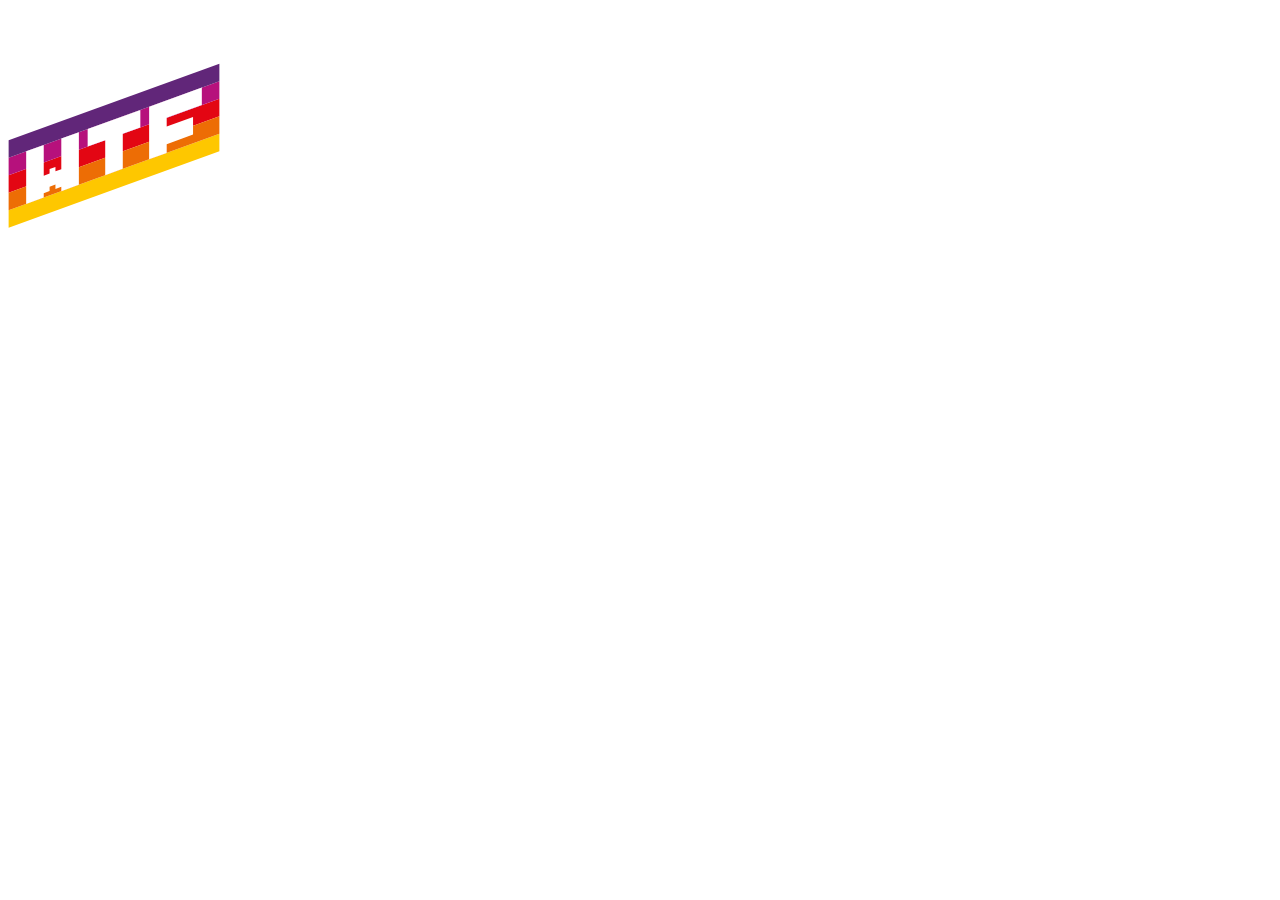
==== src/pages/index.html @ a23cf214 "Initial commit" ====
<!DOCTYPE html>
<html lang="en">
  <head>
    <meta charset="UTF-8" />
    <meta name="viewport" content="width=device-width, initial-scale=1.0" />
    <title>WTF: Webpack starter kit</title>
    <meta name="description" content="Your project description" />
    <!-- Title -->
    <meta property="og:title" content="" />
    <!-- OPTIONAL description. 2-4 sentences. -->
    <meta property="og:description" content="" />
    <!-- full url with http(s) ie. https://maciejkorsan.github.io/my-repo/ -->
    <meta property="og:url" content="" />
    <!-- full url to the image with http(s) ie. https://maciejkorsan.github.io/my-repo/assets/img/fb.png. Facebook suggests at least 1200 x 630. -->
    <meta
      property="og:image"
      content="https://maciejkorsan.com/wtf-gulp-starter/assets/img/cover.png"
    />

    <!-- uncomment the line below to enable PWA  -->
    <!-- <link rel="manifest" href="manifest.json" /> -->

    <link
      rel="apple-touch-icon"
      sizes="180x180"
      href="pwa/apple-icon-180.png"
    />
    <link
      rel="apple-touch-icon"
      sizes="167x167"
      href="pwa/apple-icon-167.png"
    />
    <link
      rel="apple-touch-icon"
      sizes="152x152"
      href="pwa/apple-icon-152.png"
    />
    <link
      rel="apple-touch-icon"
      sizes="120x120"
      href="pwa/apple-icon-120.png"
    />

    <meta name="apple-mobile-web-app-capable" content="yes" />

    <link
      rel="apple-touch-startup-image"
      href="pwa/apple-splash-2048-2732.png"
      media="(device-width: 1024px) and (device-height: 1366px) and (-webkit-device-pixel-ratio: 2) and (orientation: portrait)"
    />
    <link
      rel="apple-touch-startup-image"
      href="pwa/apple-splash-2732-2048.png"
      media="(device-width: 1024px) and (device-height: 1366px) and (-webkit-device-pixel-ratio: 2) and (orientation: landscape)"
    />
    <link
      rel="apple-touch-startup-image"
      href="pwa/apple-splash-1668-2388.png"
      media="(device-width: 834px) and (device-height: 1194px) and (-webkit-device-pixel-ratio: 2) and (orientation: portrait)"
    />
    <link
      rel="apple-touch-startup-image"
      href="pwa/apple-splash-2388-1668.png"
      media="(device-width: 834px) and (device-height: 1194px) and (-webkit-device-pixel-ratio: 2) and (orientation: landscape)"
    />
    <link
      rel="apple-touch-startup-image"
      href="pwa/apple-splash-1668-2224.png"
      media="(device-width: 834px) and (device-height: 1112px) and (-webkit-device-pixel-ratio: 2) and (orientation: portrait)"
    />
    <link
      rel="apple-touch-startup-image"
      href="pwa/apple-splash-2224-1668.png"
      media="(device-width: 834px) and (device-height: 1112px) and (-webkit-device-pixel-ratio: 2) and (orientation: landscape)"
    />
    <link
      rel="apple-touch-startup-image"
      href="pwa/apple-splash-1536-2048.png"
      media="(device-width: 768px) and (device-height: 1024px) and (-webkit-device-pixel-ratio: 2) and (orientation: portrait)"
    />
    <link
      rel="apple-touch-startup-image"
      href="pwa/apple-splash-2048-1536.png"
      media="(device-width: 768px) and (device-height: 1024px) and (-webkit-device-pixel-ratio: 2) and (orientation: landscape)"
    />
    <link
      rel="apple-touch-startup-image"
      href="pwa/apple-splash-1242-2688.png"
      media="(device-width: 414px) and (device-height: 896px) and (-webkit-device-pixel-ratio: 3) and (orientation: portrait)"
    />
    <link
      rel="apple-touch-startup-image"
      href="pwa/apple-splash-2688-1242.png"
      media="(device-width: 414px) and (device-height: 896px) and (-webkit-device-pixel-ratio: 3) and (orientation: landscape)"
    />
    <link
      rel="apple-touch-startup-image"
      href="pwa/apple-splash-1125-2436.png"
      media="(device-width: 375px) and (device-height: 812px) and (-webkit-device-pixel-ratio: 3) and (orientation: portrait)"
    />
    <link
      rel="apple-touch-startup-image"
      href="pwa/apple-splash-2436-1125.png"
      media="(device-width: 375px) and (device-height: 812px) and (-webkit-device-pixel-ratio: 3) and (orientation: landscape)"
    />
    <link
      rel="apple-touch-startup-image"
      href="pwa/apple-splash-828-1792.png"
      media="(device-width: 414px) and (device-height: 896px) and (-webkit-device-pixel-ratio: 2) and (orientation: portrait)"
    />
    <link
      rel="apple-touch-startup-image"
      href="pwa/apple-splash-1792-828.png"
      media="(device-width: 414px) and (device-height: 896px) and (-webkit-device-pixel-ratio: 2) and (orientation: landscape)"
    />
    <link
      rel="apple-touch-startup-image"
      href="pwa/apple-splash-1242-2208.png"
      media="(device-width: 414px) and (device-height: 736px) and (-webkit-device-pixel-ratio: 3) and (orientation: portrait)"
    />
    <link
      rel="apple-touch-startup-image"
      href="pwa/apple-splash-2208-1242.png"
      media="(device-width: 414px) and (device-height: 736px) and (-webkit-device-pixel-ratio: 3) and (orientation: landscape)"
    />
    <link
      rel="apple-touch-startup-image"
      href="pwa/apple-splash-750-1334.png"
      media="(device-width: 375px) and (device-height: 667px) and (-webkit-device-pixel-ratio: 2) and (orientation: portrait)"
    />
    <link
      rel="apple-touch-startup-image"
      href="pwa/apple-splash-1334-750.png"
      media="(device-width: 375px) and (device-height: 667px) and (-webkit-device-pixel-ratio: 2) and (orientation: landscape)"
    />
    <link
      rel="apple-touch-startup-image"
      href="pwa/apple-splash-640-1136.png"
      media="(device-width: 320px) and (device-height: 568px) and (-webkit-device-pixel-ratio: 2) and (orientation: portrait)"
    />
    <link
      rel="apple-touch-startup-image"
      href="pwa/apple-splash-1136-640.png"
      media="(device-width: 320px) and (device-height: 568px) and (-webkit-device-pixel-ratio: 2) and (orientation: landscape)"
    />
  </head>
  <body>
    <div class="hello">
      <img class="hello__logo" src="../assets/img/logo.svg" alt="WTF " />
      <span class="hello__circles"></span>
    </div>
  </body>
</html>
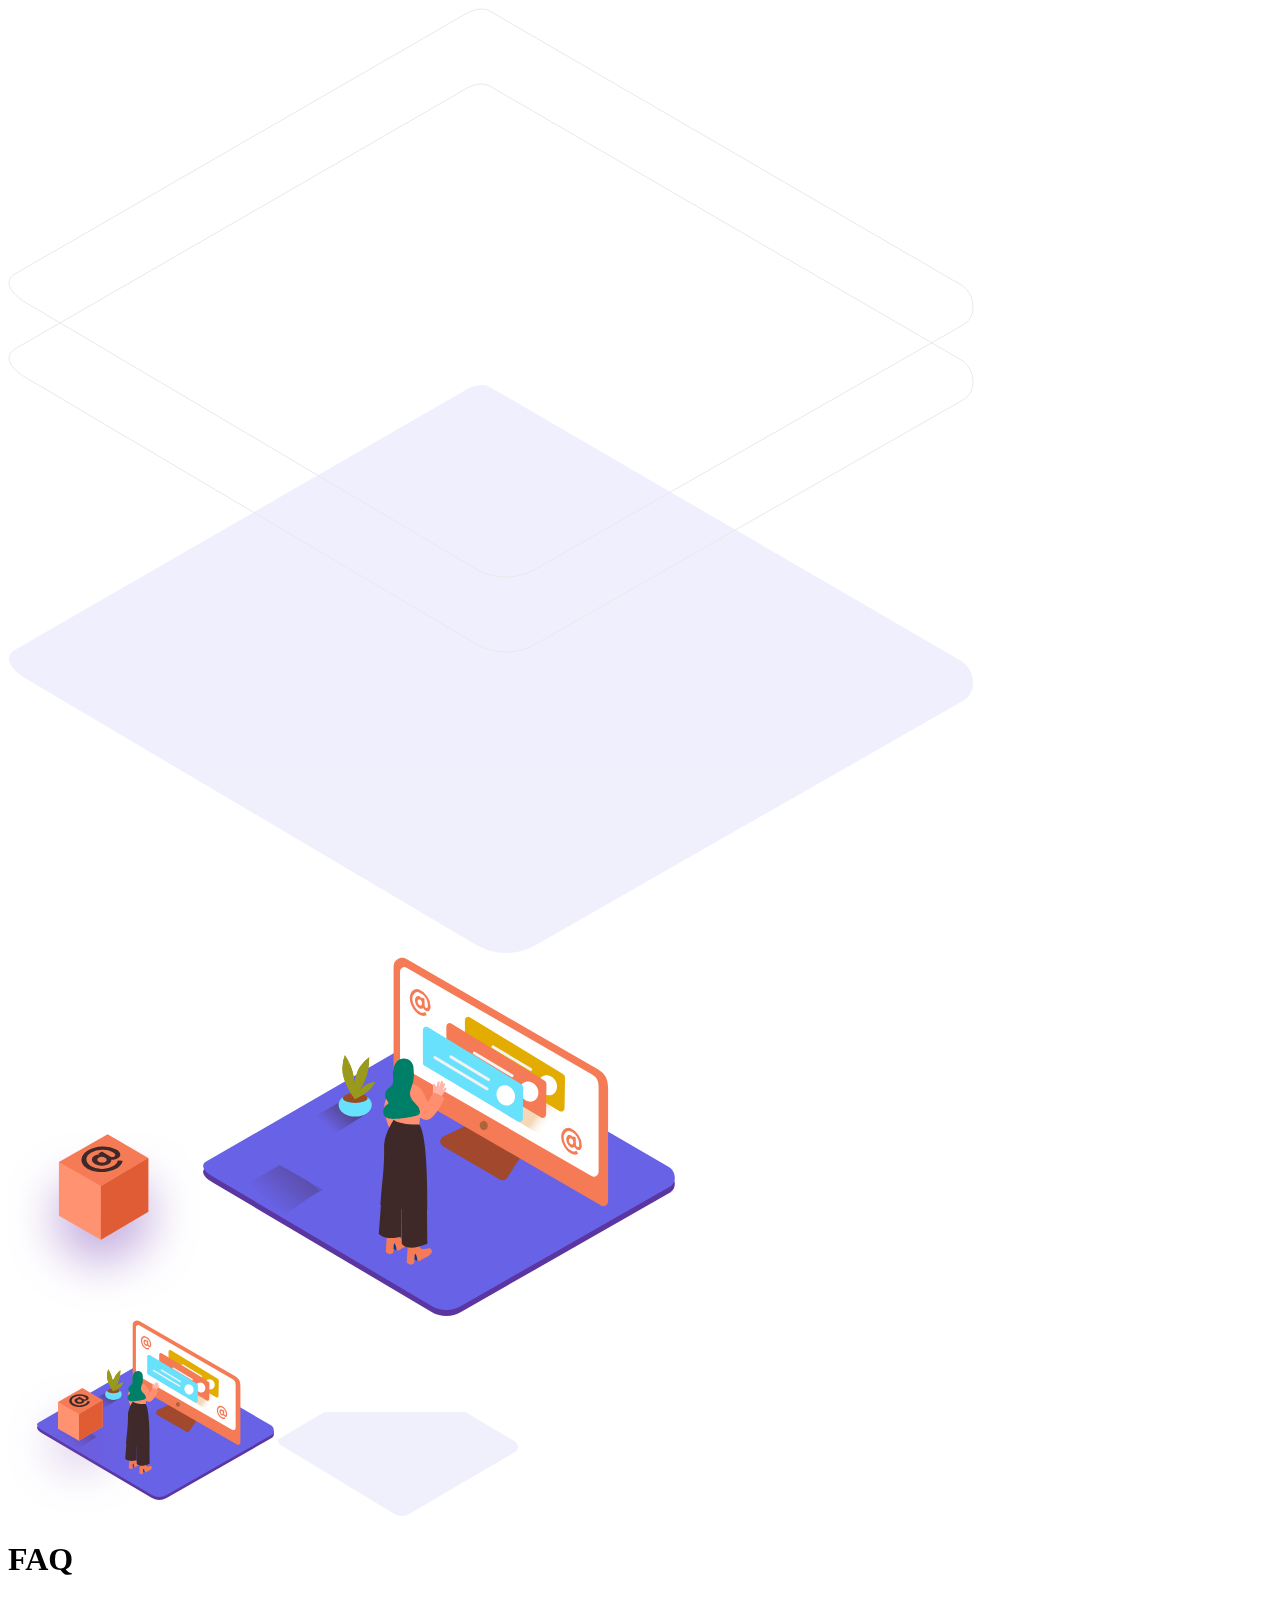
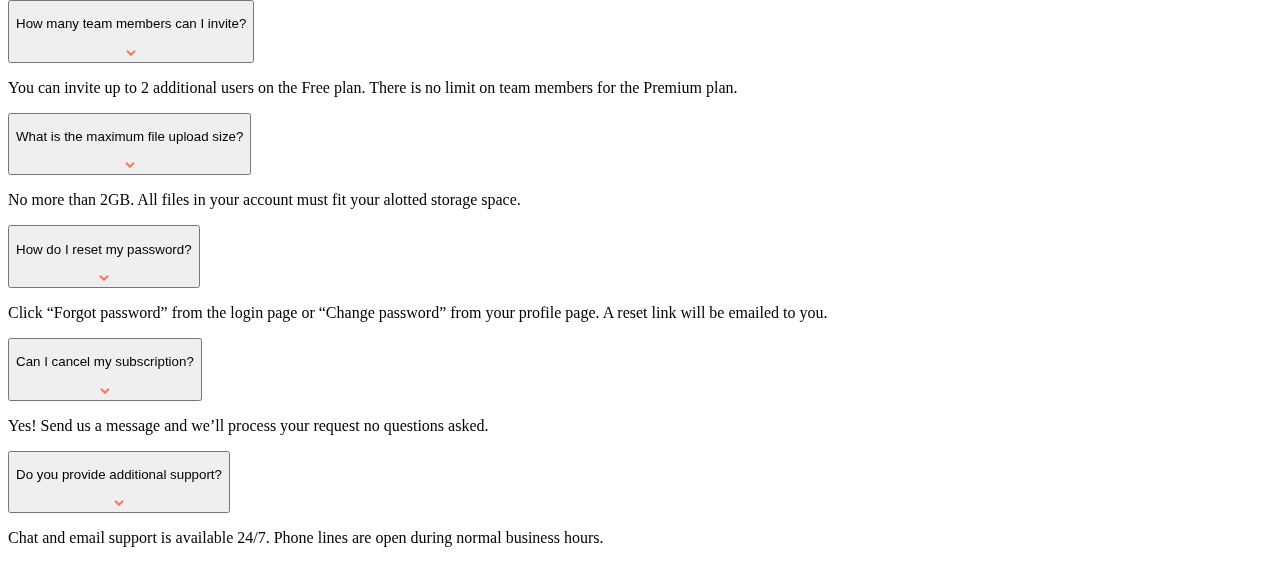
==== commit efab79bb: "Finish this challenge" ====
--- a/src/pages/index.html
+++ b/src/pages/index.html
@@ -42,112 +42,395 @@
     />
 
     <meta name="apple-mobile-web-app-capable" content="yes" />
-
-    <link
-      rel="apple-touch-startup-image"
-      href="pwa/apple-splash-2048-2732.png"
-      media="(device-width: 1024px) and (device-height: 1366px) and (-webkit-device-pixel-ratio: 2) and (orientation: portrait)"
-    />
-    <link
-      rel="apple-touch-startup-image"
-      href="pwa/apple-splash-2732-2048.png"
-      media="(device-width: 1024px) and (device-height: 1366px) and (-webkit-device-pixel-ratio: 2) and (orientation: landscape)"
-    />
-    <link
-      rel="apple-touch-startup-image"
-      href="pwa/apple-splash-1668-2388.png"
-      media="(device-width: 834px) and (device-height: 1194px) and (-webkit-device-pixel-ratio: 2) and (orientation: portrait)"
-    />
-    <link
-      rel="apple-touch-startup-image"
-      href="pwa/apple-splash-2388-1668.png"
-      media="(device-width: 834px) and (device-height: 1194px) and (-webkit-device-pixel-ratio: 2) and (orientation: landscape)"
-    />
-    <link
-      rel="apple-touch-startup-image"
-      href="pwa/apple-splash-1668-2224.png"
-      media="(device-width: 834px) and (device-height: 1112px) and (-webkit-device-pixel-ratio: 2) and (orientation: portrait)"
-    />
-    <link
-      rel="apple-touch-startup-image"
-      href="pwa/apple-splash-2224-1668.png"
-      media="(device-width: 834px) and (device-height: 1112px) and (-webkit-device-pixel-ratio: 2) and (orientation: landscape)"
-    />
-    <link
-      rel="apple-touch-startup-image"
-      href="pwa/apple-splash-1536-2048.png"
-      media="(device-width: 768px) and (device-height: 1024px) and (-webkit-device-pixel-ratio: 2) and (orientation: portrait)"
-    />
-    <link
-      rel="apple-touch-startup-image"
-      href="pwa/apple-splash-2048-1536.png"
-      media="(device-width: 768px) and (device-height: 1024px) and (-webkit-device-pixel-ratio: 2) and (orientation: landscape)"
-    />
-    <link
-      rel="apple-touch-startup-image"
-      href="pwa/apple-splash-1242-2688.png"
-      media="(device-width: 414px) and (device-height: 896px) and (-webkit-device-pixel-ratio: 3) and (orientation: portrait)"
-    />
-    <link
-      rel="apple-touch-startup-image"
-      href="pwa/apple-splash-2688-1242.png"
-      media="(device-width: 414px) and (device-height: 896px) and (-webkit-device-pixel-ratio: 3) and (orientation: landscape)"
-    />
-    <link
-      rel="apple-touch-startup-image"
-      href="pwa/apple-splash-1125-2436.png"
-      media="(device-width: 375px) and (device-height: 812px) and (-webkit-device-pixel-ratio: 3) and (orientation: portrait)"
-    />
-    <link
-      rel="apple-touch-startup-image"
-      href="pwa/apple-splash-2436-1125.png"
-      media="(device-width: 375px) and (device-height: 812px) and (-webkit-device-pixel-ratio: 3) and (orientation: landscape)"
-    />
-    <link
-      rel="apple-touch-startup-image"
-      href="pwa/apple-splash-828-1792.png"
-      media="(device-width: 414px) and (device-height: 896px) and (-webkit-device-pixel-ratio: 2) and (orientation: portrait)"
-    />
-    <link
-      rel="apple-touch-startup-image"
-      href="pwa/apple-splash-1792-828.png"
-      media="(device-width: 414px) and (device-height: 896px) and (-webkit-device-pixel-ratio: 2) and (orientation: landscape)"
-    />
-    <link
-      rel="apple-touch-startup-image"
-      href="pwa/apple-splash-1242-2208.png"
-      media="(device-width: 414px) and (device-height: 736px) and (-webkit-device-pixel-ratio: 3) and (orientation: portrait)"
-    />
-    <link
-      rel="apple-touch-startup-image"
-      href="pwa/apple-splash-2208-1242.png"
-      media="(device-width: 414px) and (device-height: 736px) and (-webkit-device-pixel-ratio: 3) and (orientation: landscape)"
-    />
-    <link
-      rel="apple-touch-startup-image"
-      href="pwa/apple-splash-750-1334.png"
-      media="(device-width: 375px) and (device-height: 667px) and (-webkit-device-pixel-ratio: 2) and (orientation: portrait)"
-    />
-    <link
-      rel="apple-touch-startup-image"
-      href="pwa/apple-splash-1334-750.png"
-      media="(device-width: 375px) and (device-height: 667px) and (-webkit-device-pixel-ratio: 2) and (orientation: landscape)"
-    />
-    <link
-      rel="apple-touch-startup-image"
-      href="pwa/apple-splash-640-1136.png"
-      media="(device-width: 320px) and (device-height: 568px) and (-webkit-device-pixel-ratio: 2) and (orientation: portrait)"
-    />
-    <link
-      rel="apple-touch-startup-image"
-      href="pwa/apple-splash-1136-640.png"
-      media="(device-width: 320px) and (device-height: 568px) and (-webkit-device-pixel-ratio: 2) and (orientation: landscape)"
-    />
   </head>
   <body>
-    <div class="hello">
-      <img class="hello__logo" src="../assets/img/logo.svg" alt="WTF " />
-      <span class="hello__circles"></span>
-    </div>
+    <main>
+      <div class="container">
+        <div class="container__illustration">
+          <div class="background">
+          <svg class="background__image" width="966" height="945" xmlns="http://www.w3.org/2000/svg"><g fill-rule="nonzero" fill="none" opacity=".099"><path d="M468.755 937.353L19.744 671.73c-14.295-8.047-26.548-21.23-12.62-29.878L457.734 381.89c6.754-4.194 17.018-6.946 23.903-2.936l471.265 273.827c14.296 8.308 16.861 31.45 2.619 39.837L527.925 936.933a59.64 59.64 0 01-59.17.42z" fill="#6862E6"/><path d="M468.755 561.353L19.744 295.73c-14.295-8.047-26.548-21.23-12.62-29.878L457.734 5.89c6.754-4.194 17.018-6.946 23.903-2.936l471.265 273.827c14.296 8.308 16.861 31.45 2.619 39.837L527.925 560.933a59.64 59.64 0 01-59.17.42z" stroke="#1E1F36"/><path d="M468.755 636.353L19.744 370.73c-14.295-8.047-26.548-21.23-12.62-29.878L457.734 80.89c6.754-4.194 17.018-6.946 23.903-2.936l471.265 273.827c14.296 8.308 16.861 31.45 2.619 39.837L527.925 635.933a59.64 59.64 0 01-59.17.42z" stroke="#1E1F36"/></g></svg>
+        </div>
+          <svg
+        class="box"
+        width="191"
+        height="184"
+        xmlns="http://www.w3.org/2000/svg"
+        xmlns:xlink="http://www.w3.org/1999/xlink"
+      >
+        <defs>
+          <filter
+            x="-97.9%"
+            y="-76.3%"
+            width="295.8%"
+            height="313.7%"
+            filterUnits="objectBoundingBox"
+            id="a"
+          >
+            <feOffset dy="25" in="SourceAlpha" result="shadowOffsetOuter1" />
+            <feGaussianBlur
+              stdDeviation="25"
+              in="shadowOffsetOuter1"
+              result="shadowBlurOuter1"
+            />
+            <feColorMatrix
+              values="0 0 0 0 0.209139076 0 0 0 0 0.0691446444 0 0 0 0 0.478091033 0 0 0 0.497159091 0"
+              in="shadowBlurOuter1"
+            />
+          </filter>
+          <path id="b" d="M0 27.756v53.87l41.968 24.035 47.387-28.025v-53.87" />
+        </defs>
+        <g fill="none" fill-rule="evenodd">
+          <g transform="translate(50.93 2.125)">
+            <use fill="#000" filter="url(#a)" xlink:href="#b" />
+            <use fill="#FF9271" xlink:href="#b" />
+          </g>
+          <path
+            fill="#DF5C34"
+            fill-rule="nonzero"
+            d="M92.899 53.917v53.87l47.387-28.026v-53.87z"
+          />
+          <path
+            fill="#F47B56"
+            fill-rule="nonzero"
+            d="M50.93 29.88L99.624 2.126l40.662 23.767-47.387 28.025z"
+          />
+          <path
+            d="M94.013 14.49a25.942 25.942 0 0114.207 3.129c2.486 1.462 3.844 2.988 4.036 4.579.192 1.59-.628 2.975-2.562 4.143a9.115 9.115 0 01-2.985 1.18c-.869.205-1.76.295-2.652.269l-.974-.077c.091.217.151.446.18.68a3.132 3.132 0 01-.513 1.552 5.704 5.704 0 01-2.1 2.065 12.633 12.633 0 01-6.7 1.77 13.247 13.247 0 01-6.957-1.757c-1.999-1.18-3.023-2.566-3.1-4.156a4.49 4.49 0 012.562-4.015 8.488 8.488 0 012.357-1.013 9.175 9.175 0 012.037-.346h.705l-1.282-.77 3.6-2.244 8.34 4.912a4.377 4.377 0 004.15 0c1.769-1.103 1.137-2.552-1.895-4.348a19.261 19.261 0 00-10.556-2.347 21.67 21.67 0 00-11.018 3.168c-3.023 1.89-4.522 4.143-4.496 6.76 0 2.564 1.601 4.848 4.714 6.682a21.015 21.015 0 0011.146 2.655 20.926 20.926 0 0011.017-2.925 12.353 12.353 0 003.062-2.565 5.683 5.683 0 001.28-2.18l.18-.808 4.753.269c.008.145.008.29 0 .436a8.216 8.216 0 01-.346 1.154 8.303 8.303 0 01-.82 1.72 11.912 11.912 0 01-1.69 2 15.952 15.952 0 01-2.755 2.13 25.602 25.602 0 01-9.326 3.36 35.176 35.176 0 01-10.877.192 24.896 24.896 0 01-9.339-3.053 12.127 12.127 0 01-5.304-5.566 8.192 8.192 0 010-6.593 12.692 12.692 0 015.266-5.759 28.966 28.966 0 0114.655-4.284zm4.663 13.262c-.17-.891-.77-1.64-1.601-2.001a6.579 6.579 0 00-3.33-.911 5.619 5.619 0 00-3.101.795 2.283 2.283 0 00-1.281 2.001c.117.89.69 1.654 1.512 2.014a6.54 6.54 0 003.394.86 6.092 6.092 0 003.254-.847 2.065 2.065 0 001.205-1.911"
+            fill="#3E2928"
+            fill-rule="nonzero"
+          />
+        </g>
+      </svg>
+          <svg
+            class="container__svg"
+            width="472"
+            height="359"
+            xmlns="http://www.w3.org/2000/svg"
+          >
+            <defs>
+              <linearGradient
+                x1="61.181%"
+                y1="36.82%"
+                x2="40.788%"
+                y2="55.54%"
+                id="a"
+              >
+                <stop stop-color="#78B46A" offset="0%" />
+                <stop stop-color="#7F3500" offset="3%" />
+                <stop stop-color="#FFF" offset="100%" />
+              </linearGradient>
+              <linearGradient
+                x1="82.186%"
+                y1="28.519%"
+                x2="29.852%"
+                y2="62.464%"
+                id="b"
+              >
+                <stop stop-color="#78B46A" offset="0%" />
+                <stop stop-color="#7F3500" offset="3%" />
+                <stop stop-color="#FFF" offset="100%" />
+              </linearGradient>
+              <linearGradient
+                x1="80.66%"
+                y1="21.864%"
+                x2="21.557%"
+                y2="66.62%"
+                id="c"
+              >
+                <stop stop-color="#78B46A" offset="0%" />
+                <stop stop-color="#7F3500" offset="3%" />
+                <stop stop-color="#FFF" offset="100%" />
+              </linearGradient>
+              <linearGradient
+                x1="81.016%"
+                y1="60.589%"
+                x2="67.462%"
+                y2="55.277%"
+                id="d"
+              >
+                <stop stop-color="#FFF" stop-opacity="0" offset="0%" />
+                <stop stop-color="#DC841E" offset="99%" />
+              </linearGradient>
+              <linearGradient
+                x1="82.183%"
+                y1="27.537%"
+                x2="29.857%"
+                y2="62.324%"
+                id="e"
+              >
+                <stop stop-color="#78B46A" offset="0%" />
+                <stop stop-color="#7F3500" offset="3%" />
+                <stop stop-color="#FFF" offset="100%" />
+              </linearGradient>
+            </defs>
+            <g fill-rule="nonzero" fill="none">
+              <path
+                d="M229.018 355.203L9.313 225.211c-6.995-3.938-12.99-10.39-6.175-14.622L223.625 83.367c3.305-2.052 8.327-3.399 11.696-1.437l230.595 134.007c6.994 4.066 8.25 15.392 1.28 19.496L257.972 354.998a29.178 29.178 0 01-28.953.205z"
+                fill="#5B36A0"
+              />
+              <path
+                d="M229.018 349.203L9.313 219.211c-6.995-3.938-12.99-10.39-6.175-14.622L223.625 77.367c3.305-2.052 8.327-3.399 11.696-1.437l230.595 134.007c6.994 4.066 8.25 15.392 1.28 19.496L257.972 348.998a29.178 29.178 0 01-28.953.205z"
+                fill="#6862E6"
+              />
+              <path
+                d="M247.133 177.693L203.78 202.46s66.783 40.8 80.439 46.546l24.968-35.913"
+                fill="url(#a)"
+                opacity=".25"
+                style="mix-blend-mode: multiply"
+              />
+              <path
+                d="M232.157 296.513l-43.365-24.715-43.364 24.767s22.585 13.8 44.171 26.473c13.708-9.71 27.428-19.521 42.558-26.525z"
+                fill="url(#b)"
+                opacity=".25"
+                style="mix-blend-mode: multiply"
+              />
+              <path
+                d="M138.728 143.883l-27.505 15.712s2.331 14.404 15.988 20.15l36.01-23.087"
+                fill="url(#c)"
+                opacity=".46"
+                style="mix-blend-mode: multiply"
+              />
+              <ellipse
+                fill="#68E1FD"
+                cx="152.192"
+                cy="147.898"
+                rx="16.59"
+                ry="11.697"
+              />
+              <ellipse
+                fill="#974C26"
+                cx="152.179"
+                cy="140.997"
+                rx="12.426"
+                ry="5.092"
+              />
+              <path
+                d="M151.73 132.506c0-2.296-.076-4.591-.256-6.887-.051-.599-.106-1.193-.166-1.783l-.128-1.167c0-.347-.18-1.283-.18-1.193-.077-.47-.158-.936-.243-1.398a54.855 54.855 0 00-8.865-21.715 31.778 31.778 0 00-2.473 12.71c0 1.284.103 2.566.205 3.772v.757c.103.615.218 1.282.346 1.846a50.222 50.222 0 001.96 6.888 41.928 41.928 0 002.678 6.003 82.454 82.454 0 003.676 6.349 90.88 90.88 0 002.985 4.425c.308-2.86.449-5.734.461-8.607zm-6.52-25.819a2.067 2.067 0 000-.897c.316.324.628.658.935 1a2.84 2.84 0 00-.948-.103h.013z"
+                fill="#999A1C"
+              />
+              <path
+                d="M155.996 134.276a65.015 65.015 0 003.498-5.938c.282-.53.555-1.06.82-1.59l.525-1.065.5-1.103.55-1.283a54.876 54.876 0 004.266-23.087 31.728 31.728 0 00-8.967 9.363 45.938 45.938 0 00-1.858 3.284l-.256.474-.064.206c-.243.577-.487 1.154-.717 1.744a50.22 50.22 0 00-2.063 6.862 41.95 41.95 0 00-.986 6.503 77.621 77.621 0 00-.333 7.323c0 1.911 0 3.656.115 5.336 1.704-2.27 3.42-4.605 4.97-7.029zm8.456-25.254c.2-.226.349-.493.435-.783.094.445.175.873.244 1.283-.2-.2-.43-.368-.68-.5z"
+                fill="#999A1C"
+              />
+              <path
+                d="M155.907 139.997a64.687 64.687 0 003.843-2.078l.96-.59.629-.398.615-.436.717-.526a34.464 34.464 0 009.736-11.069 19.928 19.928 0 00-7.84 2.168c-.705.36-1.384.757-2.063 1.167l-.294.18-.103.09-.948.705a31.541 31.541 0 00-3.33 3.04 26.351 26.351 0 00-2.627 3.193 83.516 83.516 0 00-2.562 3.848 55.792 55.792 0 00-1.653 2.925c1.653-.693 3.306-1.411 4.92-2.22zm12.708-10.902a1.28 1.28 0 00.487-.283c-.094.274-.196.543-.308.808a1.797 1.797 0 00-.179-.513v-.012zM151.73 132.506c0-2.296-.076-4.591-.256-6.887-.051-.599-.106-1.193-.166-1.783l-.128-1.167c0-.347-.18-1.283-.18-1.193-.077-.47-.158-.936-.243-1.398a54.855 54.855 0 00-8.865-21.715 31.778 31.778 0 00-2.473 12.71c0 1.284.103 2.566.205 3.772v.757c.103.615.218 1.282.346 1.846a50.222 50.222 0 001.96 6.888 41.928 41.928 0 002.678 6.003 82.454 82.454 0 003.676 6.349 90.88 90.88 0 002.985 4.425c.308-2.86.449-5.734.461-8.607zm-6.52-25.819a2.067 2.067 0 000-.897c.316.324.628.658.935 1a2.84 2.84 0 00-.948-.103h.013z"
+                fill="#999A1C"
+              />
+              <path
+                d="M155.996 134.276a65.015 65.015 0 003.498-5.938c.282-.53.555-1.06.82-1.59l.525-1.065.5-1.103.55-1.283a54.876 54.876 0 004.266-23.087 31.728 31.728 0 00-8.967 9.363 45.938 45.938 0 00-1.858 3.284l-.256.474-.064.206c-.243.577-.487 1.154-.717 1.744a50.22 50.22 0 00-2.063 6.862 41.95 41.95 0 00-.986 6.503 77.621 77.621 0 00-.333 7.323c0 1.911 0 3.656.115 5.336 1.704-2.27 3.42-4.605 4.97-7.029zm8.456-25.254c.2-.226.349-.493.435-.783.094.445.175.873.244 1.283-.2-.2-.43-.368-.68-.5z"
+                fill="#999A1C"
+              />
+              <path
+                d="M155.907 139.997a64.687 64.687 0 003.843-2.078l.96-.59.629-.398.615-.436.717-.526a34.464 34.464 0 009.736-11.069 19.928 19.928 0 00-7.84 2.168c-.705.36-1.384.757-2.063 1.167l-.294.18-.103.09-.948.705a31.541 31.541 0 00-3.33 3.04 26.351 26.351 0 00-2.627 3.193 83.516 83.516 0 00-2.562 3.848 55.792 55.792 0 00-1.653 2.925c1.653-.693 3.306-1.411 4.92-2.22zm12.708-10.902a1.28 1.28 0 00.487-.283c-.094.274-.196.543-.308.808a1.797 1.797 0 00-.179-.513v-.012z"
+                fill="#999A1C"
+              />
+              <path
+                d="M264.35 168.022l-23.994 11.543a5.53 5.53 0 00-.384 9.76l56.867 33.22a5.518 5.518 0 007.43-1.782l13.823-21.523"
+                fill="#A1482D"
+              />
+              <path
+                d="M394.854 112.344L203.524 1.962a8.626 8.626 0 00-8.626.01 8.644 8.644 0 00-4.312 7.48v114.833a7.184 7.184 0 003.587 6.22L398.146 248.39a4.62 4.62 0 004.632.003 4.631 4.631 0 002.312-4.018V130.018a20.398 20.398 0 00-10.236-17.674z"
+                fill="#F47B56"
+              />
+              <path
+                d="M203.537 10.646l185.552 106.88a13.034 13.034 0 016.52 11.286v86.076a4.708 4.708 0 01-2.344 4.065 4.697 4.697 0 01-4.688.014L199.348 110.304a4.643 4.643 0 01-2.331-4.027V14.429c0-1.555.827-2.992 2.171-3.772a4.351 4.351 0 014.35-.011z"
+                fill="#FFF"
+              />
+              <ellipse
+                fill="#AB643C"
+                transform="rotate(-10.9 280.738 168.465)"
+                cx="280.738"
+                cy="168.465"
+                rx="4.036"
+                ry="4.617"
+              />
+              <path
+                fill="url(#d)"
+                opacity=".32"
+                d="M253.41 127.427l86.23 51.869 42.595-24.793-76.109-44.353"
+              />
+              <path
+                d="M359.97 117.102l-93.224-56.91a3.225 3.225 0 00-3.278.028 3.233 3.233 0 00-1.565 2.884V95.53a3.4 3.4 0 001.627 2.924l93.212 55.704c.997.567 2.22.56 3.21-.02a3.22 3.22 0 001.594-2.79l.487-30.23a4.542 4.542 0 00-2.063-4.015z"
+                fill="#E2AC00"
+              />
+              <path
+                d="M337.667 133.789c3.343 4.681 9.223 5.99 13.118 2.937 3.894-3.053 4.343-9.324 1-13.993-3.345-4.669-9.225-5.99-13.12-2.937-3.894 3.052-4.342 9.311-.998 13.993z"
+                fill="#FFF"
+              />
+              <path
+                d="M328.52 111.318l-38.023-22.92a1.447 1.447 0 00-1.862.578 1.45 1.45 0 00.402 1.91l38.022 22.92a1.447 1.447 0 001.862-.578 1.45 1.45 0 00-.401-1.91zM326.957 120.63l-52.41-31.591a1.45 1.45 0 00-1.396 2.488l52.345 31.603a1.447 1.447 0 001.862-.578 1.45 1.45 0 00-.401-1.91v-.013z"
+                fill="#F2F2F2"
+              />
+              <path
+                d="M341.369 123.387L248.196 66.49a3.225 3.225 0 00-3.278.028 3.233 3.233 0 00-1.565 2.884v32.411a3.4 3.4 0 001.615 2.938l93.211 55.703c1.008.58 2.25.57 3.248-.025a3.22 3.22 0 001.569-2.848l.487-30.23a4.542 4.542 0 00-2.114-3.964z"
+                fill="#F47B56"
+              />
+              <path
+                d="M319.065 140.074c3.344 4.681 9.224 5.99 13.119 2.937 3.894-3.053 4.342-9.325.999-13.993-3.344-4.67-9.224-5.99-13.118-2.938-3.895 3.053-4.343 9.312-1 13.994z"
+                fill="#FFF"
+              />
+              <path
+                d="M309.918 117.602l-38.048-22.92a1.447 1.447 0 00-1.862.578 1.45 1.45 0 00.402 1.91l38.022 22.92a1.447 1.447 0 001.862-.578 1.45 1.45 0 00-.401-1.91h.025zM308.343 126.978l-52.397-31.642a1.447 1.447 0 00-1.862.579 1.45 1.45 0 00.402 1.91l52.409 31.59a1.447 1.447 0 001.862-.578 1.45 1.45 0 00-.402-1.91l-.012.051z"
+                fill="#F2F2F2"
+              />
+              <path
+                d="M317.99 127.21l-93.2-56.897a3.225 3.225 0 00-3.278.027 3.233 3.233 0 00-1.564 2.884v32.412a3.4 3.4 0 001.627 2.924l93.211 55.704c1.008.58 2.25.57 3.249-.026a3.22 3.22 0 001.568-2.847l.487-30.231a4.542 4.542 0 00-2.1-3.95z"
+                fill="#68E1FD"
+              />
+              <path
+                d="M317.99 127.21l-93.2-56.897a3.225 3.225 0 00-3.278.027 3.233 3.233 0 00-1.564 2.884v32.412a3.4 3.4 0 001.627 2.924l93.211 55.704c1.008.58 2.25.57 3.249-.026a3.22 3.22 0 001.568-2.847l.487-30.231a4.542 4.542 0 00-2.1-3.95z"
+                fill="#68E1FD"
+              />
+              <path
+                d="M295.673 143.896c3.343 4.681 9.224 5.99 13.118 2.937 3.895-3.053 4.343-9.325 1-13.993-3.344-4.669-9.225-5.99-13.119-2.937-3.894 3.052-4.304 9.311-1 13.993z"
+                fill="#FFF"
+              />
+              <path
+                d="M286.526 121.425l-38.035-22.92a1.447 1.447 0 00-1.862.578 1.45 1.45 0 00.401 1.91l38.023 22.92a1.447 1.447 0 001.862-.578 1.45 1.45 0 00-.402-1.91h.013zM284.95 130.75l-52.409-31.592a1.447 1.447 0 00-1.862.579 1.45 1.45 0 00.402 1.91l52.409 31.59a1.447 1.447 0 001.862-.578 1.45 1.45 0 00-.402-1.91z"
+                fill="#F2F2F2"
+              />
+              <path
+                d="M195.672 124.028a45.406 45.406 0 00-13.208 19.38c-4.638 12.827 6.956 33.784 6.956 33.784l18.038-14.3"
+                fill="#FF8F6F"
+              />
+              <path
+                d="M193.724 293.602l-4.893-2.706 1.28-7.003s7.29.692 7.93 3.283"
+                fill="#003B94"
+              />
+              <path
+                d="M195.518 293.5c1.102-.68 2.255-1.283 3.395-1.886 2.83-1.552 6.918-3.155 8.66-6.067a3.39 3.39 0 00-.23-3.848c-2.563-3.104-8.174 2.001-11.044-1.436-.563-.68-.832-11.467-.832-11.467l-10.915 2.95s-1.845 21.676-1.64 23.01c.205 1.334 3.959 2.566 3.959 2.566a9.666 9.666 0 003.151-1.283c1.14-.834.102-11.005 1.563-9.581 1.46 1.424 2.1 6.99 2.1 6.99.607.092 1.222.11 1.833.051z"
+                fill="#F47B56"
+              />
+              <path
+                d="M214.568 304.08l-4.894-2.667 1.28-7.003s7.29.693 7.93 3.283"
+                fill="#003B94"
+              />
+              <path
+                d="M216.412 303.978c1.102-.68 2.255-1.282 3.395-1.885 2.831-1.552 6.918-3.155 8.66-6.067a3.39 3.39 0 00-.23-3.848c-2.563-3.104-8.174 2.001-11.043-1.436-.564-.68-.833-11.467-.833-11.467l-10.915 2.95s-1.857 21.753-1.652 23.036c.205 1.282 3.958 2.565 3.958 2.565a9.666 9.666 0 003.152-1.283c1.14-.833.102-11.004 1.563-9.58 1.46 1.423 2.1 6.99 2.1 6.99a7.498 7.498 0 001.845.025z"
+                fill="#F47B56"
+              />
+              <path
+                d="M179.005 233.614l-3.216 43.058s5.125 7.08 22.304 3.142l.166-29.026M198.849 242.144c-.372 3.706 0 44.596 0 44.596s4.752 8.901 25.442 0l-.295-34.746"
+                fill="#3E2928"
+              />
+              <path
+                d="M177.403 247.838c1.41.975 1.896-4.04 3.37-3.18a83.77 83.77 0 0016.961 7.49h.128a1.165 1.165 0 011.576.577 89.585 89.585 0 0011.133 2.565c4.83.77 8.826-2.808 13.784-3.052 0-19.008.09-73.109-7.994-84.652l-23.918-8.055c-.115 1.975-11.606 15.314-11.325 31.578.32 18.328-2.062 35.618-2.472 41.351-.064.975-1.191 14.34-1.243 15.378z"
+                fill="#3E2928"
+              />
+              <path
+                d="M218.564 145.73l-2.203 21.804s-17.845.719-25.532-4.591v-18.496"
+                fill="#FF8F6F"
+              />
+              <path
+                d="M241.252 131.378l-1.819 2.488c.97-2.024 1.826-4.1 2.562-6.22.513-1.45-1.806-2.027-2.318-.578l-.27.744c.223-.77.432-1.543.628-2.322a1.195 1.195 0 10-2.319-.577 62.236 62.236 0 01-1.806 5.952 42.54 42.54 0 00.846-5.26c.154-1.525-2.242-1.461-2.383 0a37.916 37.916 0 01-1.076 5.965c0-.684-.064-1.368-.192-2.052a1.206 1.206 0 00-.5-.86 9.29 9.29 0 00-.23-.795 1.204 1.204 0 00-2.345.36l-.154 8.978c-.433.93-.999 1.795-1.678 2.565a41.64 41.64 0 013.331 2.565 34.337 34.337 0 012.716 2.565 65.716 65.716 0 002.216-2.924c.088-.075.166-.161.23-.257a255.44 255.44 0 016.611-9.337c.948-1.052-1.14-2.219-2.05-1z"
+                fill="#FFB5A9"
+              />
+              <path
+                d="M207.24 125.85s8.43 2.27 11.85 7.695a96.553 96.553 0 015.65 11.66l6.225-9.685s7.559 2.322 10.556 6.042c0 0-8.967 19.623-16.782 21.304-7.814 1.68-16.116-11.518-16.116-11.518s-1.716 5.515-1.383-.372"
+                fill="#FF8F6F"
+              />
+              <path
+                d="M212.595 146.82a17.097 17.097 0 01-5.342-7.618c-1.013-3.45.256-6.478 1.434-9.684a31.237 31.237 0 002.204-9.966c.102-3.36-.282-6.72-.513-10.069a.976.976 0 010-.436c-1.127-3.783-3.433-6.99-7.98-7.375-11.774-1-12.44 12.057-12.35 17.367.09 5.31.653 8.901-3.254 11.12-3.908 2.219-6.726 8.042-2.998 12.75 3.728 4.706.384 2.988-2.101 7.169-2.485 4.181-1.845 9.402 3.254 11.287 5.099 1.885 28.799-1.655 30.976-3.848a4.531 4.531 0 001.115-3.206 12.444 12.444 0 00-4.445-7.49z"
+                fill="#007F68"
+              />
+              <path
+                d="M224.176 39.132a18.805 18.805 0 013.33 9.748 6.419 6.419 0 01-1.088 4.553 2.624 2.624 0 01-3.178.552 4.906 4.906 0 01-1.716-1.154 5.989 5.989 0 01-1.102-1.398l-.307-.603a2.13 2.13 0 01-.308.436 2.24 2.24 0 01-1.05.449 3.186 3.186 0 01-1.896-.231 7.113 7.113 0 01-3.357-3.014 9.692 9.692 0 01-1.486-4.861 4.775 4.775 0 011.192-3.848 2.739 2.739 0 013.113-.488c.513.205.986.5 1.396.873.35.297.659.637.922 1.013l.23.41v-1.141l2.563 1 .256 7.209c.018.516.178 1.017.462 1.449.24.417.609.745 1.05.936 1.238.488 1.81-.581 1.717-3.206a13.889 13.889 0 00-2.473-7.247 12.136 12.136 0 00-5.675-4.848 4.774 4.774 0 00-5.33.68 7.252 7.252 0 00-2.062 5.925 15.3 15.3 0 002.562 7.696 11.817 11.817 0 005.47 5.13c.812.34 1.684.51 2.563.5a3.417 3.417 0 001.665-.307l.513-.283 1.55 2.886-.257.18a6.133 6.133 0 01-.755.359c-.41.177-.84.298-1.282.36a6.398 6.398 0 01-1.703 0 8.575 8.575 0 01-2.165-.552 14.093 14.093 0 01-5.125-3.771 22.36 22.36 0 01-3.971-6.208 19.027 19.027 0 01-1.64-6.888c-.138-2 .27-3.999 1.179-5.784a6.51 6.51 0 013.638-3.207 7 7 0 015.047.257 16.288 16.288 0 017.508 6.438zm-5.65 9.12c.42-.538.61-1.221.525-1.899a4.904 4.904 0 00-.679-2.372 3.255 3.255 0 00-1.55-1.411 1.395 1.395 0 00-1.576.205 2.35 2.35 0 00-.563 1.86c.029.846.28 1.669.73 2.385.37.652.94 1.165 1.627 1.463a1.28 1.28 0 001.486-.231M375.433 178.013a18.74 18.74 0 013.33 9.748 6.419 6.419 0 01-1.088 4.553 2.637 2.637 0 01-3.177.552 5.047 5.047 0 01-1.717-1.154 6.207 6.207 0 01-1.102-1.399l-.307-.602c-.087.156-.19.302-.308.436-.304.24-.666.395-1.05.449a3.071 3.071 0 01-1.883-.218 7.113 7.113 0 01-3.357-3.027 9.653 9.653 0 01-1.499-4.874 4.724 4.724 0 011.192-3.848 2.726 2.726 0 013.1-.487c.514.204.987.499 1.396.872.35.302.66.647.923 1.026l.243.41v-1.141l2.562.987.257 7.209c.022.515.181 1.015.46 1.449.242.417.61.745 1.051.936 1.281.488 1.807-.577 1.73-3.206a13.953 13.953 0 00-2.473-7.26 12.161 12.161 0 00-5.662-4.835 4.787 4.787 0 00-5.33.667 7.252 7.252 0 00-2.01 5.964 15.25 15.25 0 002.561 7.695 11.868 11.868 0 005.535 4.964 6.668 6.668 0 002.562.513 3.545 3.545 0 001.665-.308l.513-.282 1.55 2.886-.256.18a6.133 6.133 0 01-.756.359c-.412.17-.842.29-1.281.359a6.526 6.526 0 01-1.717 0 8.55 8.55 0 01-2.152-.564 14.093 14.093 0 01-5.125-3.759 22.41 22.41 0 01-3.97-6.22 18.988 18.988 0 01-1.64-6.888 11.003 11.003 0 011.178-5.772 6.562 6.562 0 013.638-3.219 7.09 7.09 0 015.06.257 16.315 16.315 0 017.354 6.592zm-5.65 9.12a2.567 2.567 0 00.538-1.899 4.865 4.865 0 00-.691-2.372 3.204 3.204 0 00-1.538-1.411 1.395 1.395 0 00-1.575.192 2.323 2.323 0 00-.577 1.86c.03.842.281 1.66.73 2.373.369.655.94 1.172 1.627 1.475a1.28 1.28 0 001.486-.218"
+                fill="#F47B56"
+              />
+              <path
+                d="M120.139 232.704L76.774 208l-43.351 24.754s24.122 15.083 45.709 27.756c13.707-9.697 25.89-20.791 41.007-27.807z"
+                fill="url(#e)"
+                opacity=".25"
+                style="mix-blend-mode: multiply"
+              />
+            </g>
+          </svg>
+        </div>
+        <div class="mobile">
+          <svg class="mobile__illustration" xmlns="http://www.w3.org/2000/svg" xmlns:xlink="http://www.w3.org/1999/xlink" width="266" height="196"><defs><linearGradient x1="61.181%" y1="36.858%" x2="40.788%" y2="55.524%" id="a"><stop stop-color="#78B46A" offset="0%"/><stop stop-color="#7F3500" offset="3%"/><stop stop-color="#FFF" offset="100%"/></linearGradient><linearGradient x1="82.186%" y1="28.582%" x2="29.852%" y2="62.428%" id="b"><stop stop-color="#78B46A" offset="0%"/><stop stop-color="#7F3500" offset="3%"/><stop stop-color="#FFF" offset="100%"/></linearGradient><linearGradient x1="80.66%" y1="21.945%" x2="21.557%" y2="66.572%" id="c"><stop stop-color="#78B46A" offset="0%"/><stop stop-color="#7F3500" offset="3%"/><stop stop-color="#FFF" offset="100%"/></linearGradient><linearGradient x1="81.016%" y1="60.558%" x2="67.462%" y2="55.262%" id="d"><stop stop-color="#FFF" stop-opacity="0" offset="0%"/><stop stop-color="#DC841E" offset="99%"/></linearGradient><linearGradient x1="82.183%" y1="27.602%" x2="29.857%" y2="62.288%" id="e"><stop stop-color="#78B46A" offset="0%"/><stop stop-color="#7F3500" offset="3%"/><stop stop-color="#FFF" offset="100%"/></linearGradient><filter x="-195.8%" y="-152.6%" width="491.7%" height="527.4%" filterUnits="objectBoundingBox" id="f"><feOffset dy="25" in="SourceAlpha" result="shadowOffsetOuter1"/><feGaussianBlur stdDeviation="25" in="shadowOffsetOuter1" result="shadowBlurOuter1"/><feColorMatrix values="0 0 0 0 0.209139076 0 0 0 0 0.0691446444 0 0 0 0 0.478091033 0 0 0 0.497159091 0" in="shadowBlurOuter1"/></filter><path id="g" d="M0 13.878v26.935L20.984 52.83l23.694-14.013V11.883"/></defs><g fill="none" fill-rule="evenodd"><g transform="translate(29)" fill-rule="nonzero"><path d="M114.994 178.096L4.676 112.92c-3.512-1.974-6.523-5.209-3.1-7.331L112.286 41.8c1.66-1.03 4.181-1.705 5.873-.72l115.786 67.19c3.512 2.038 4.142 7.717.643 9.774l-105.056 59.95a14.67 14.67 0 01-14.538.102z" fill="#5B36A0"/><path d="M114.994 175.088L4.676 109.91c-3.512-1.975-6.523-5.21-3.1-7.332l110.71-63.788c1.66-1.029 4.181-1.704 5.873-.72l115.786 67.19c3.512 2.039 4.142 7.717.643 9.775l-105.056 59.949a14.67 14.67 0 01-14.538.103z" fill="#6862E6"/><path d="M124.09 89.094l-21.768 12.418s33.533 20.457 40.39 23.338l12.537-18.007" fill="url(#a)" opacity=".25" style="mix-blend-mode:multiply"/><path d="M116.57 148.67l-21.774-12.393-21.774 12.418s11.34 6.92 22.18 13.274c6.882-4.868 13.771-9.788 21.368-13.3z" fill="url(#b)" opacity=".25" style="mix-blend-mode:multiply"/><path d="M69.658 72.142L55.847 80.02s1.17 7.222 8.028 10.103l18.082-11.576" fill="url(#c)" opacity=".46" style="mix-blend-mode:multiply"/><ellipse fill="#68E1FD" cx="76.418" cy="74.155" rx="8.33" ry="5.865"/><ellipse fill="#974C26" cx="76.412" cy="70.695" rx="6.24" ry="2.553"/><path d="M76.187 66.438c0-1.151-.039-2.303-.129-3.454-.026-.3-.054-.598-.084-.894l-.064-.585c0-.173-.09-.643-.09-.598-.039-.236-.08-.47-.122-.7a27.482 27.482 0 00-4.451-10.888 15.913 15.913 0 00-1.242 6.373c0 .643.051 1.286.103 1.89v.38a25.153 25.153 0 001.158 4.38 21.007 21.007 0 001.344 3.009 41.327 41.327 0 001.846 3.183c.515.81 1.004 1.53 1.5 2.219.154-1.434.224-2.875.23-4.315zm-3.274-12.946a1.035 1.035 0 000-.45c.158.163.315.33.47.502a1.428 1.428 0 00-.477-.052h.007z" fill="#999A1C"/><path d="M78.329 67.325c.643-.97 1.21-1.93 1.756-2.977.141-.266.279-.532.412-.798l.263-.534.251-.553.277-.643a27.48 27.48 0 002.142-11.575 15.918 15.918 0 00-4.503 4.694 23.024 23.024 0 00-.933 1.647l-.128.237-.033.103c-.122.29-.244.58-.36.875a25.153 25.153 0 00-1.035 3.44 21.005 21.005 0 00-.496 3.261 38.863 38.863 0 00-.167 3.672c0 .958 0 1.833.058 2.675.855-1.138 1.717-2.308 2.496-3.524zm4.245-12.662c.101-.113.176-.247.219-.393.047.223.088.438.122.644-.1-.1-.215-.185-.34-.251z" fill="#999A1C"/><path d="M78.284 70.193c.647-.321 1.29-.668 1.93-1.041l.482-.296.315-.2.309-.218.36-.264a17.288 17.288 0 004.889-5.55 10.017 10.017 0 00-3.937 1.087c-.354.18-.695.38-1.036.585l-.147.09-.052.045-.476.354c-.593.467-1.152.977-1.672 1.524-.481.498-.922 1.034-1.32 1.601a41.869 41.869 0 00-1.286 1.93c-.308.514-.585.996-.83 1.466.83-.347 1.66-.708 2.47-1.113zm6.38-5.466a.643.643 0 00.245-.141 6.569 6.569 0 01-.154.405.9.9 0 00-.09-.257v-.007zM76.187 66.438c0-1.151-.039-2.303-.129-3.454-.026-.3-.054-.598-.084-.894l-.064-.585c0-.173-.09-.643-.09-.598-.039-.236-.08-.47-.122-.7a27.482 27.482 0 00-4.451-10.888 15.913 15.913 0 00-1.242 6.373c0 .643.051 1.286.103 1.89v.38a25.153 25.153 0 001.158 4.38 21.007 21.007 0 001.344 3.009 41.327 41.327 0 001.846 3.183c.515.81 1.004 1.53 1.5 2.219.154-1.434.224-2.875.23-4.315zm-3.274-12.946a1.035 1.035 0 000-.45c.158.163.315.33.47.502a1.428 1.428 0 00-.477-.052h.007z" fill="#999A1C"/><path d="M78.329 67.325c.643-.97 1.21-1.93 1.756-2.977.141-.266.279-.532.412-.798l.263-.534.251-.553.277-.643a27.48 27.48 0 002.142-11.575 15.918 15.918 0 00-4.503 4.694 23.024 23.024 0 00-.933 1.647l-.128.237-.033.103c-.122.29-.244.58-.36.875a25.153 25.153 0 00-1.035 3.44 21.005 21.005 0 00-.496 3.261 38.863 38.863 0 00-.167 3.672c0 .958 0 1.833.058 2.675.855-1.138 1.717-2.308 2.496-3.524zm4.245-12.662c.101-.113.176-.247.219-.393.047.223.088.438.122.644-.1-.1-.215-.185-.34-.251z" fill="#999A1C"/><path d="M78.284 70.193c.647-.321 1.29-.668 1.93-1.041l.482-.296.315-.2.309-.218.36-.264a17.288 17.288 0 004.889-5.55 10.017 10.017 0 00-3.937 1.087c-.354.18-.695.38-1.036.585l-.147.09-.052.045-.476.354c-.593.467-1.152.977-1.672 1.524-.481.498-.922 1.034-1.32 1.601a41.869 41.869 0 00-1.286 1.93c-.308.514-.585.996-.83 1.466.83-.347 1.66-.708 2.47-1.113zm6.38-5.466a.643.643 0 00.245-.141 6.569 6.569 0 01-.154.405.9.9 0 00-.09-.257v-.007z" fill="#999A1C"/><path d="M132.735 84.245l-12.048 5.788a2.772 2.772 0 00-.193 4.894l28.554 16.656a2.773 2.773 0 003.731-.894l6.94-10.791" fill="#A1482D"/><path d="M198.264 56.328L102.194.984a4.336 4.336 0 00-6.497 3.756v57.575c0 1.287.686 2.476 1.8 3.12l102.42 59.106a2.323 2.323 0 003.486-2.013V65.19a10.225 10.225 0 00-5.14-8.862z" fill="#F47B56"/><path d="M102.2 5.338l93.169 53.588a6.533 6.533 0 013.274 5.66v43.157a2.36 2.36 0 01-3.531 2.045l-95.016-54.482a2.328 2.328 0 01-1.17-2.02V7.235a2.186 2.186 0 013.274-1.897z" fill="#FFF"/><ellipse fill="#AB643C" transform="rotate(-10.9 140.964 84.467)" cx="140.964" cy="84.467" rx="2.026" ry="2.315"/><path fill="url(#d)" opacity=".32" d="M127.242 63.891l43.297 26.007 21.389-12.431-38.216-22.238"/><path d="M180.748 58.714l-46.81-28.534a1.621 1.621 0 00-2.431 1.46v16.257a1.704 1.704 0 00.817 1.467l46.803 27.93a1.615 1.615 0 002.412-1.41l.244-15.157a2.276 2.276 0 00-1.035-2.013z" fill="#E2AC00"/><path d="M169.549 67.08c1.679 2.348 4.631 3.004 6.587 1.473 1.955-1.53 2.18-4.675.501-7.016-1.679-2.34-4.631-3.003-6.587-1.472-1.955 1.53-2.18 4.669-.501 7.016z" fill="#FFF"/><path d="M164.956 55.814l-19.092-11.492a.727.727 0 00-.733 1.247l19.092 11.492a.727.727 0 00.733-1.247zM164.171 60.483l-26.315-15.84a.727.727 0 00-.702 1.248l26.284 15.846a.727.727 0 00.733-1.248v-.006z" fill="#F2F2F2"/><path d="M171.408 61.865l-46.784-28.527a1.621 1.621 0 00-2.432 1.46v16.25c-.007.6.3 1.159.81 1.473l46.804 27.93a1.615 1.615 0 002.419-1.44l.244-15.159a2.276 2.276 0 00-1.061-1.987z" fill="#F47B56"/><path d="M160.209 70.232c1.679 2.347 4.631 3.003 6.587 1.473 1.955-1.53 2.18-4.676.501-7.017-1.679-2.34-4.631-3.003-6.587-1.472-1.955 1.53-2.18 4.669-.501 7.016z" fill="#FFF"/><path d="M155.616 58.965L136.51 47.473a.727.727 0 00-.733 1.248l19.092 11.492a.727.727 0 00.733-1.248h.013zM154.825 63.666l-26.31-15.865a.727.727 0 00-.733 1.248l26.316 15.839a.727.727 0 00.733-1.248l-.006.026z" fill="#F2F2F2"/><path d="M159.668 63.782l-46.796-28.528a1.621 1.621 0 00-2.432 1.46v16.251a1.704 1.704 0 00.817 1.466l46.803 27.93a1.615 1.615 0 002.419-1.44l.244-15.159c.021-.8-.38-1.551-1.055-1.98z" fill="#68E1FD"/><path d="M159.668 63.782l-46.796-28.528a1.621 1.621 0 00-2.432 1.46v16.251a1.704 1.704 0 00.817 1.466l46.803 27.93a1.615 1.615 0 002.419-1.44l.244-15.159c.021-.8-.38-1.551-1.055-1.98z" fill="#68E1FD"/><path d="M148.463 72.148c1.679 2.348 4.631 3.004 6.587 1.473 1.955-1.53 2.18-4.675.501-7.016-1.678-2.34-4.631-3.003-6.586-1.473-1.956 1.53-2.162 4.67-.502 7.016z" fill="#FFF"/><path d="M143.87 60.881L124.772 49.39a.727.727 0 00-.734 1.248l19.092 11.492a.727.727 0 00.734-1.248h.006zM143.079 65.557l-26.316-15.84a.727.727 0 00-.733 1.248l26.315 15.84a.727.727 0 00.734-1.248z" fill="#F2F2F2"/><path d="M98.25 62.187a22.765 22.765 0 00-6.632 9.717c-2.328 6.43 3.493 16.939 3.493 16.939l9.057-7.17" fill="#FF8F6F"/><path d="M97.273 147.21l-2.458-1.357.644-3.511s3.66.347 3.981 1.646" fill="#003B94"/><path d="M98.173 147.158c.553-.34 1.132-.643 1.705-.945 1.421-.778 3.473-1.582 4.348-3.042a1.697 1.697 0 00-.116-1.929c-1.286-1.556-4.104 1.003-5.544-.72-.283-.341-.419-5.75-.419-5.75l-5.48 1.48s-.926 10.868-.823 11.537c.102.668 1.987 1.286 1.987 1.286a4.857 4.857 0 001.583-.643c.572-.418.051-5.518.784-4.804.734.714 1.055 3.505 1.055 3.505.305.046.614.054.92.025z" fill="#F47B56"/><path d="M107.738 152.464l-2.457-1.338.643-3.511s3.66.347 3.982 1.646" fill="#003B94"/><path d="M108.665 152.412c.553-.34 1.132-.643 1.704-.945 1.422-.778 3.474-1.582 4.349-3.042a1.697 1.697 0 00-.116-1.929c-1.287-1.556-4.104 1.003-5.545-.72-.283-.341-.418-5.75-.418-5.75l-5.48 1.48s-.933 10.906-.83 11.55c.102.643 1.987 1.286 1.987 1.286a4.857 4.857 0 001.583-.643c.572-.418.051-5.518.784-4.804.734.714 1.055 3.505 1.055 3.505.307.042.619.046.927.012z" fill="#F47B56"/><path d="M89.882 117.133l-1.615 21.588s2.573 3.55 11.2 1.576l.083-14.553M99.846 121.41c-.187 1.858 0 22.36 0 22.36s2.386 4.462 12.775 0l-.148-17.422" fill="#3E2928"/><path d="M89.078 124.264c.707.49.952-2.025 1.691-1.594a42.094 42.094 0 008.517 3.755h.064a.586.586 0 01.792.29c1.834.547 3.7.976 5.59 1.286 2.424.386 4.431-1.409 6.92-1.53 0-9.531.046-36.657-4.013-42.445l-12.01-4.038c-.058.99-5.828 7.678-5.686 15.833.16 9.19-1.036 17.858-1.242 20.733-.032.489-.598 7.19-.623 7.71z" fill="#3E2928"/><path d="M109.745 73.068l-1.106 10.933s-8.96.36-12.82-2.303v-9.273" fill="#FF8F6F"/><path d="M121.137 65.872l-.913 1.247A30.002 30.002 0 00121.51 64c.258-.726-.907-1.016-1.164-.289l-.135.373c.112-.386.217-.774.315-1.164a.6.6 0 10-1.164-.29 31.17 31.17 0 01-.907 2.985 21.3 21.3 0 00.425-2.637c.077-.765-1.126-.733-1.197 0-.1 1.01-.28 2.01-.54 2.99a5.57 5.57 0 00-.097-1.029.604.604 0 00-.25-.43 4.653 4.653 0 00-.116-.4.605.605 0 00-1.178.18l-.077 4.502c-.218.467-.501.9-.842 1.287.578.4 1.137.83 1.672 1.286.478.403.933.833 1.364 1.286.386-.48.757-.969 1.113-1.466a.643.643 0 00.115-.129 128.076 128.076 0 013.32-4.682c.476-.527-.573-1.112-1.03-.501z" fill="#FFB5A9"/><path d="M104.059 63.1s4.233 1.138 5.95 3.859a48.38 48.38 0 012.837 5.845l3.126-4.855s3.795 1.164 5.3 3.029c0 0-4.502 9.84-8.426 10.682-3.924.842-8.092-5.775-8.092-5.775s-.862 2.765-.695-.187" fill="#FF8F6F"/><path d="M106.748 73.615a8.572 8.572 0 01-2.683-3.82c-.508-1.73.129-3.248.72-4.856a15.643 15.643 0 001.107-4.997c.052-1.684-.141-3.37-.257-5.048a.489.489 0 010-.218c-.566-1.898-1.724-3.505-4.008-3.698-5.911-.502-6.246 6.045-6.2 8.707.044 2.663.328 4.463-1.634 5.576-1.962 1.112-3.378 4.032-1.506 6.392 1.872 2.36.193 1.499-1.055 3.595-1.247 2.097-.926 4.714 1.634 5.66 2.56.945 14.46-.83 15.554-1.93a2.27 2.27 0 00.56-1.608 6.238 6.238 0 00-2.232-3.755z" fill="#007F68"/><path d="M112.563 19.62a9.42 9.42 0 011.672 4.888 3.215 3.215 0 01-.547 2.283 1.319 1.319 0 01-1.595.277 2.464 2.464 0 01-.862-.58 3.003 3.003 0 01-.553-.7l-.154-.302c-.042.079-.094.152-.155.218-.153.12-.335.197-.527.225-.322.06-.654.02-.952-.115a3.57 3.57 0 01-1.686-1.512 4.854 4.854 0 01-.746-2.437c-.095-.7.124-1.406.598-1.93a1.377 1.377 0 011.564-.244c.258.103.495.251.7.438.176.149.332.32.464.508l.116.206v-.573l1.286.502.129 3.614c.009.259.089.51.231.727.121.209.306.373.528.47.622.244.909-.292.862-1.609a6.957 6.957 0 00-1.242-3.633 6.091 6.091 0 00-2.85-2.43 2.4 2.4 0 00-2.675.34 3.633 3.633 0 00-1.036 2.971 7.664 7.664 0 001.287 3.859 5.93 5.93 0 002.746 2.572c.408.17.845.255 1.287.25.287.02.575-.033.836-.154l.257-.141.779 1.447-.129.09c-.122.068-.249.129-.38.18-.205.089-.421.15-.643.18a3.217 3.217 0 01-.855 0 4.31 4.31 0 01-1.087-.277 7.076 7.076 0 01-2.573-1.89 11.209 11.209 0 01-1.994-3.113 9.529 9.529 0 01-.824-3.453 5.542 5.542 0 01.592-2.9 3.267 3.267 0 011.827-1.608 3.52 3.52 0 012.534.128 8.175 8.175 0 013.77 3.229zm-2.837 4.573c.211-.27.306-.612.264-.952a2.456 2.456 0 00-.341-1.19 1.634 1.634 0 00-.779-.707.701.701 0 00-.79.103 1.177 1.177 0 00-.284.933c.015.424.141.836.367 1.196.185.326.472.584.817.733.247.127.548.08.746-.116M188.512 89.255a9.388 9.388 0 011.672 4.887 3.215 3.215 0 01-.546 2.283 1.325 1.325 0 01-1.596.277 2.534 2.534 0 01-.862-.58 3.113 3.113 0 01-.553-.7l-.154-.302a1.248 1.248 0 01-.155.218c-.152.12-.334.199-.527.225-.319.064-.65.026-.946-.109a3.57 3.57 0 01-1.685-1.518 4.835 4.835 0 01-.753-2.443c-.099-.7.12-1.408.599-1.93a1.37 1.37 0 011.556-.244c.258.102.496.25.701.437.176.152.331.325.464.515l.122.205v-.572l1.286.495.129 3.614c.011.259.091.51.231.727.121.21.306.374.528.47.643.244.907-.29.868-1.608a6.99 6.99 0 00-1.241-3.64 6.104 6.104 0 00-2.843-2.424 2.406 2.406 0 00-2.676.334 3.633 3.633 0 00-1.01 2.99 7.639 7.639 0 001.286 3.859 5.956 5.956 0 002.78 2.489c.407.17.844.257 1.286.257.287.017.574-.036.836-.155l.257-.141.779 1.447-.13.09c-.121.069-.248.129-.379.18a2.83 2.83 0 01-.643.18 3.281 3.281 0 01-.862 0 4.298 4.298 0 01-1.08-.283 7.076 7.076 0 01-2.573-1.884 11.234 11.234 0 01-1.995-3.12 9.51 9.51 0 01-.823-3.452 5.51 5.51 0 01.592-2.894 3.293 3.293 0 011.827-1.615 3.564 3.564 0 012.54.13 8.188 8.188 0 013.693 3.305zm-2.837 4.572c.213-.269.31-.611.27-.952a2.437 2.437 0 00-.347-1.19 1.608 1.608 0 00-.772-.707.701.701 0 00-.791.097 1.164 1.164 0 00-.29.932c.015.422.142.833.367 1.19.185.328.472.588.817.74a.643.643 0 00.746-.11" fill="#F47B56"/><path d="M60.324 116.676L38.55 104.29l-21.768 12.412s12.113 7.562 22.951 13.916c6.883-4.862 13-10.424 20.591-13.942z" fill="url(#e)" opacity=".25" style="mix-blend-mode:multiply"/></g><g transform="translate(50 68)"><use fill="#000" filter="url(#f)" xlink:href="#g"/><use fill="#FF9271" xlink:href="#g"/></g><path fill="#DF5C34" fill-rule="nonzero" d="M70.984 93.896v26.935l23.694-14.013V79.883z"/><path fill="#F47B56" fill-rule="nonzero" d="M50 81.878L74.347 68l20.33 11.883-23.693 14.013z"/><path d="M71.541 74.182a12.971 12.971 0 017.104 1.565c1.243.731 1.922 1.494 2.018 2.29.096.795-.314 1.487-1.281 2.07a4.557 4.557 0 01-1.493.59c-.434.103-.88.149-1.326.135l-.487-.038c.046.109.076.223.09.34a1.566 1.566 0 01-.256.776c-.254.43-.616.786-1.05 1.032a6.316 6.316 0 01-3.35.885 6.623 6.623 0 01-3.479-.878c-.999-.59-1.511-1.283-1.55-2.078a2.245 2.245 0 011.281-2.007 4.244 4.244 0 011.179-.507 4.588 4.588 0 011.018-.173h.353l-.641-.385 1.8-1.122 4.17 2.456a2.188 2.188 0 002.075 0c.884-.551.568-1.276-.948-2.174a9.63 9.63 0 00-5.278-1.174 10.835 10.835 0 00-5.509 1.584c-1.511.945-2.26 2.072-2.248 3.38 0 1.283.8 2.424 2.357 3.341 1.7.95 3.629 1.41 5.573 1.328a10.463 10.463 0 005.509-1.462 6.177 6.177 0 001.53-1.283c.293-.31.512-.683.641-1.09l.09-.404 2.376.134c.004.073.004.146 0 .219-.043.196-.101.389-.173.577-.103.3-.24.59-.41.859-.244.364-.527.7-.845 1-.42.405-.88.762-1.377 1.065a12.801 12.801 0 01-4.663 1.68 17.588 17.588 0 01-5.439.096 12.448 12.448 0 01-4.67-1.526 6.064 6.064 0 01-2.651-2.783 4.096 4.096 0 010-3.296 6.346 6.346 0 012.633-2.88 14.483 14.483 0 017.327-2.142zm2.332 6.631a1.372 1.372 0 00-.8-1 3.29 3.29 0 00-1.666-.455 2.81 2.81 0 00-1.55.397c-.384.187-.631.573-.64 1 .058.445.345.827.755 1.007a3.27 3.27 0 001.697.43 3.046 3.046 0 001.627-.423c.373-.17.61-.546.603-.956" fill="#3E2928" fill-rule="nonzero"/></g></svg>
+          <svg class="mobile__background" width="240" height="104" xmlns="http://www.w3.org/2000/svg"><path d="M116.454 102.048L4.667 34.239c-3.56-2.054-6.61-5.42-3.142-7.627l112.184-66.364c1.682-1.07 4.237-1.773 5.951-.75l117.328 69.904c3.559 2.12 4.198 8.028.652 10.17L131.185 101.94a14.53 14.53 0 01-14.731.107z" fill="#6862E6" fill-rule="nonzero" opacity=".099"/></svg>
+        </div>
+        <div class="container__faq">
+          <h1 class="container__title">FAQ</h1>
+          <div class="container__div">
+            <button class="container__button button1">
+              <p class="container__question question1">How many team members can I invite?</p>
+              <svg class="arrowdown--js1" width="10" height="7" xmlns="http://www.w3.org/2000/svg">
+                <path
+                  d="M1 .799l4 4 4-4"
+                  stroke="#F47B56"
+                  stroke-width="2"
+                  fill="none"
+                  fill-rule="evenodd"
+                />
+              </svg>
+            </button>
+            <p class="container__answer answer1--js">You can invite up to 2 additional users on the Free plan. There is no limit on team members for the Premium plan.</p>
+          </div>
+          <div class="container__div">
+            <button class="container__button button2">
+              <p class="container__question question2">
+                What is the maximum file upload size?
+              </p>
+              <svg class="arrowdown--js2" width="10" height="7" xmlns="http://www.w3.org/2000/svg">
+                <path
+                  d="M1 .799l4 4 4-4"
+                  stroke="#F47B56"
+                  stroke-width="2"
+                  fill="none"
+                  fill-rule="evenodd"
+                />
+              </svg>
+            </button>
+            <p class="container__answer answer2--js">No more than 2GB. All files in your account must fit your alotted storage space.</p>
+          </div>
+          <div class="container__div">
+            <button class="container__button button3">
+              <p class="container__question question3">How do I reset my password?</p>
+              <svg class="arrowdown--js3" width="10" height="7" xmlns="http://www.w3.org/2000/svg">
+                <path
+                  d="M1 .799l4 4 4-4"
+                  stroke="#F47B56"
+                  stroke-width="2"
+                  fill="none"
+                  fill-rule="evenodd"
+                />
+              </svg>
+            </button>
+            <p class="container__answer answer3--js">Click “Forgot password” from the login page or “Change password” from your profile page. A reset link will be emailed to you.</p>
+          </div>
+          <div class="container__div">
+            <button class="container__button button4">
+              <p class="container__question question4">Can I cancel my subscription?</p>
+              <svg class="arrowdown--js4" width="10" height="7" xmlns="http://www.w3.org/2000/svg">
+                <path
+                  d="M1 .799l4 4 4-4"
+                  stroke="#F47B56"
+                  stroke-width="2"
+                  fill="none"
+                  fill-rule="evenodd"
+                />
+              </svg>
+            </button>
+            <p class="container__answer answer4--js">Yes! Send us a message and we’ll process your request no questions asked.</p>
+          </div>
+          <div class="container__div">
+            <button class="container__button button5">
+              <p class="container__question question5">Do you provide additional support?</p>
+              <svg class="arrowdown--js5" width="10" height="7" xmlns="http://www.w3.org/2000/svg">
+                <path
+                  d="M1 .799l4 4 4-4"
+                  stroke="#F47B56"
+                  stroke-width="2"
+                  fill="none"
+                  fill-rule="evenodd"
+                />
+              </svg>
+            </button>
+            <p class="container__answer answer5--js">Chat and email support is available 24/7. Phone lines are open during normal business hours.</p>
+          </div>
+        </div>
+      </div>
+    </main>
   </body>
 </html>
